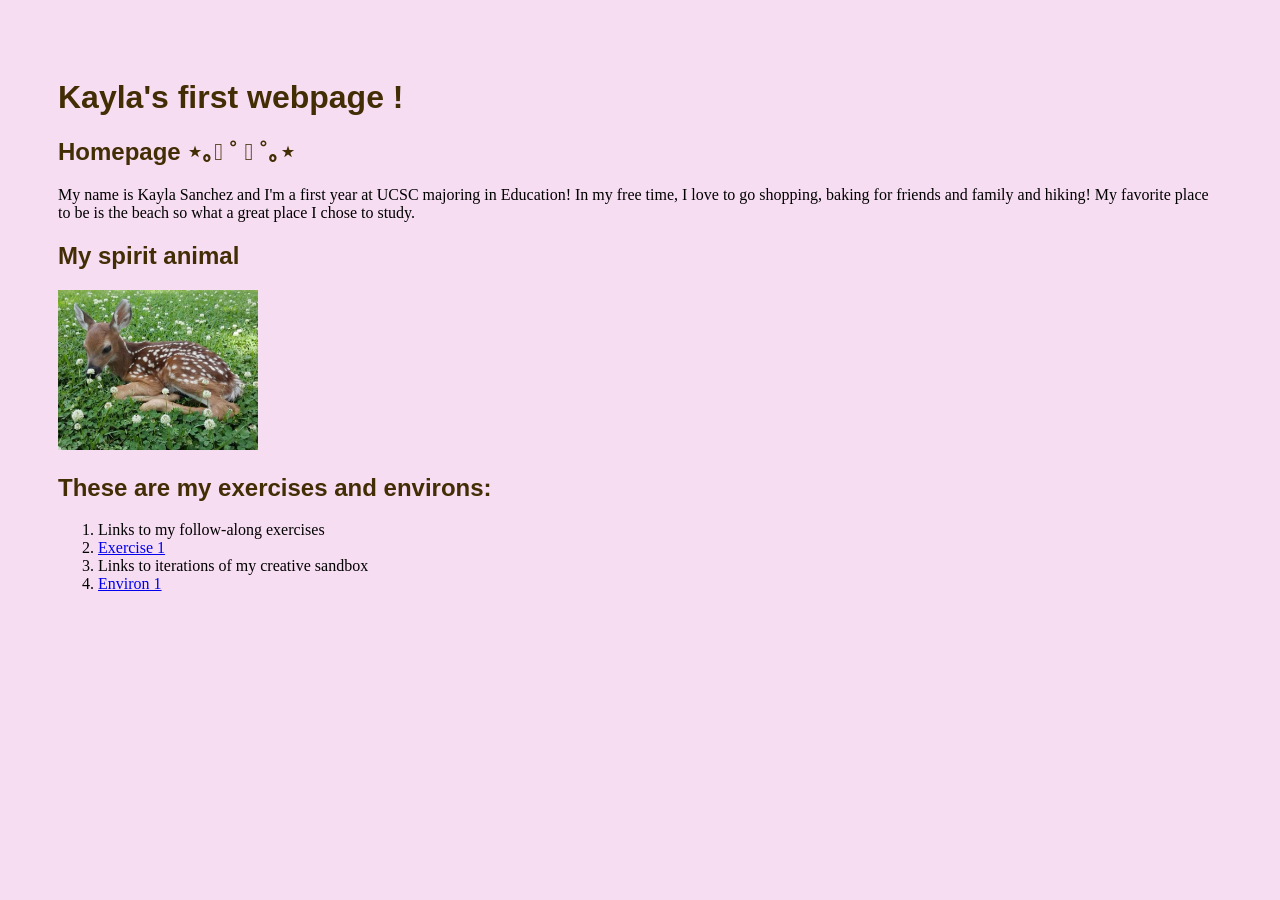
==== index.html @ 16b8860c "webpage" ====
<!doctype html>
<html lang="en">
<head>
    <meta charset="utf-8">
    <title>Kayla's ART101 Homepage</title>
    <link href="site.css" rel="stylesheet" type="text/css">
</head>
<body>


    <h1>Kayla's first webpage !</h>
        <h2>Homepage ⋆｡𖦹 ˚ 𓇼 ˚｡⋆</h2>
        <p> My name is Kayla Sanchez and I'm a first year at UCSC majoring in Education! In my free time, I love to go shopping, baking for friends and family and hiking! My favorite place to be is the beach so what a great place I chose to study. </p>
        <h2> My spirit animal</h2> 
        <img src="exercises/images/elain archeron aesthetic.jpg"> 
        <h2> These are my exercises and environs: </h2>
        <ol>
    <li>Links to my follow-along exercises</li>
    <li><a href="/exercises/ex01.html">Exercise 1</a></li>
    <li>Links to iterations of my creative sandbox</li>
    <li><a href="/environ/en01.html">Environ 1</a></li>
</ol>


    </body> 
</html>
---- site.css ----
body {
    background: #f7ddf2;
    padding: 50px;
}

h1,
h2,
h3 {
    color: #422d05;
    font-family: sans-serif;
}


img {
    width: 200px;
}
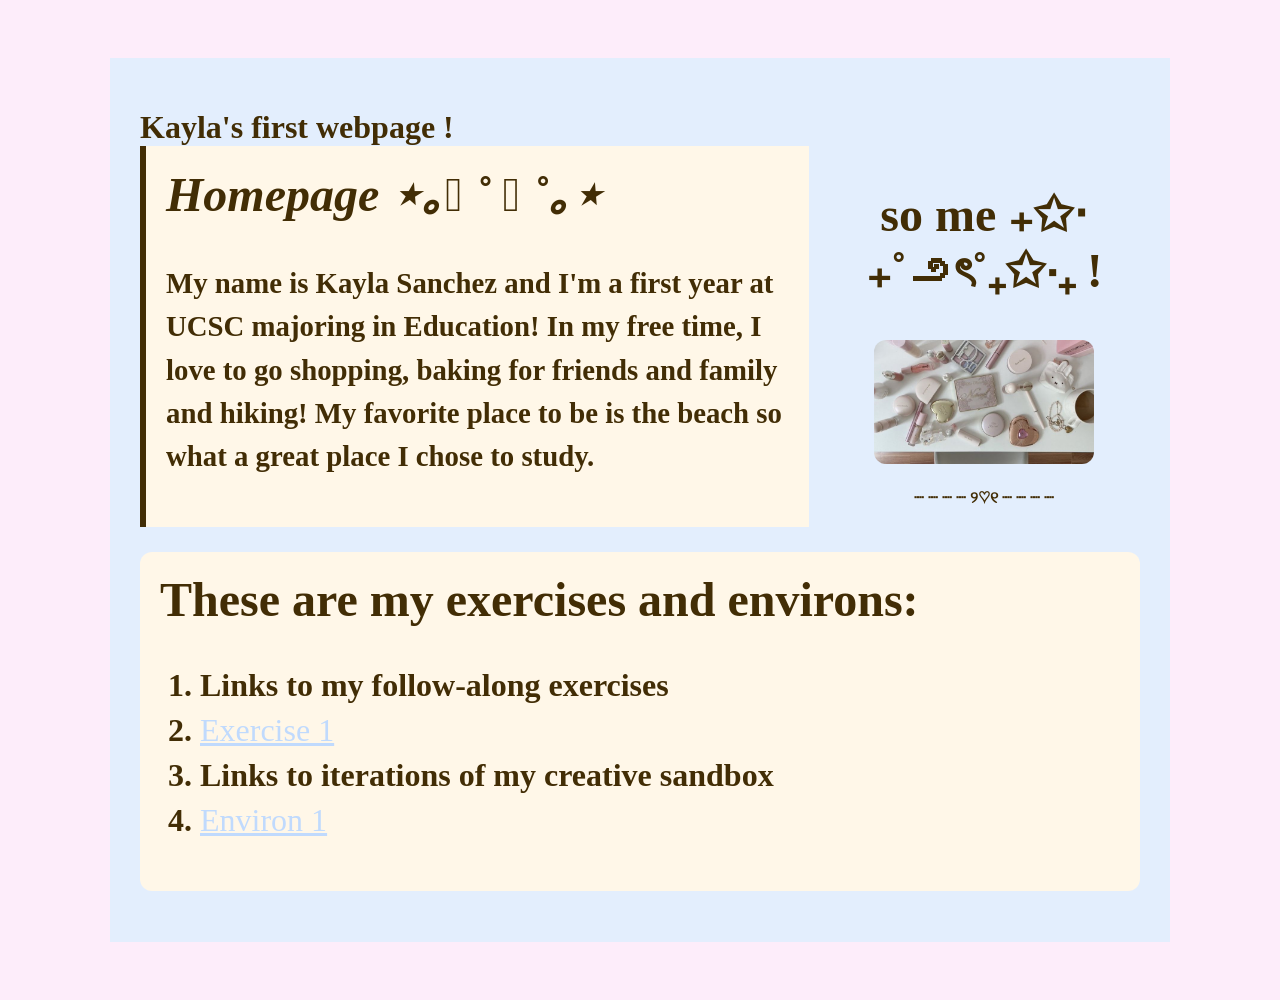
==== commit eccd6d0a: "cute" ====
--- a/index.html
+++ b/index.html
@@ -4,24 +4,43 @@
     <meta charset="utf-8">
     <title>Kayla's ART101 Homepage</title>
     <link href="site.css" rel="stylesheet" type="text/css">
+
+    <link rel="preconnect" href="https://fonts.googleapis.com">
+<link rel="preconnect" href="https://fonts.gstatic.com" crossorigin>
+<link href="https://fonts.googleapis.com/css2?family=Butterfly+Kids&display=swap" rel="stylesheet">
 </head>
+
 <body>
-
+<div id="page">
 
     <h1>Kayla's first webpage !</h>
+
+     <div class="top-section">
+
+        <div id="introduction">
         <h2>Homepage ⋆｡𖦹 ˚ 𓇼 ˚｡⋆</h2>
         <p> My name is Kayla Sanchez and I'm a first year at UCSC majoring in Education! In my free time, I love to go shopping, baking for friends and family and hiking! My favorite place to be is the beach so what a great place I chose to study. </p>
-        <h2> My spirit animal</h2> 
-        <img src="exercises/images/elain archeron aesthetic.jpg"> 
+        </div>
+
+        <div class="profile">
+        <h2> so me ₊✩‧₊˚౨ৎ˚₊✩‧₊ ! </h2> 
+        <img src="cute.jpg"> 
+        <p> ┈ ┈ ┈ ┈ ୨♡୧ ┈ ┈ ┈ ┈ </p>
+        </div>
+
+     </div>
+
+        <div class="navigation">
         <h2> These are my exercises and environs: </h2>
         <ol>
-    <li>Links to my follow-along exercises</li>
-    <li><a href="/exercises/ex01.html">Exercise 1</a></li>
-    <li>Links to iterations of my creative sandbox</li>
-    <li><a href="/environ/en01.html">Environ 1</a></li>
-</ol>
+            <li>Links to my follow-along exercises</li>
+             <li><a href="/exercises/ex01.html">Exercise 1</a></li>
+             <li>Links to iterations of my creative sandbox</li>
+            <li><a href="/environ/en01.html">Environ 1</a></li>
+        </ol>
 
-
+    </div>
+</div>
     </body> 
 </html>
 
--- a/site.css
+++ b/site.css
@@ -1,5 +1,5 @@
 body {
-    background: #f7ddf2;
+    background: #fdedfa;
     padding: 50px;
 }
 
@@ -7,10 +7,78 @@
 h2,
 h3 {
     color: #422d05;
-    font-family: sans-serif;
+    font-family: Butterfly Kids;
 }
 
 
 img {
-    width: 200px;
+    width: 300px;
+
+}
+
+#page {
+    max-width: 1000px;
+    margin: 0 auto 0 auto;
+    background: rgb(227, 238, 253);
+    padding: 30px;
+}
+
+
+.top-section {
+    display: flex;
+    gap: 20px;
+    align-items: flex-start;
+    margin: 0 0 25px 0;
+}
+
+
+#introduction {
+    background: #fff7e8;
+    padding: 20px;
+    border-left: 6px solid #422d05;
+    flex: 2;
+}
+
+#introduction h2 {
+    font-style: italic;
+    margin-top: 0;
+}
+
+#introduction p {
+    font-size: 90%;
+    line-height: 1.5;
+}
+
+.profile {
+    text-align: center;
+    flex: 1;
+}
+
+.profile img {
+    width: 220px;
+    border-radius: 12px;
+}
+
+.profile p {
+    font-size: 50%;
+}
+
+
+.navigation {
+    background: #fff7e8;
+    padding: 20px;
+    border-radius: 12px;
+}
+
+.navigation h2 {
+    margin-top: 0;
+}
+
+.navigation li {
+    margin-bottom: 8px;
+}
+
+.navigation a {
+    color: rgb(192, 218, 253);
+    font-weight: lighter;
 }
